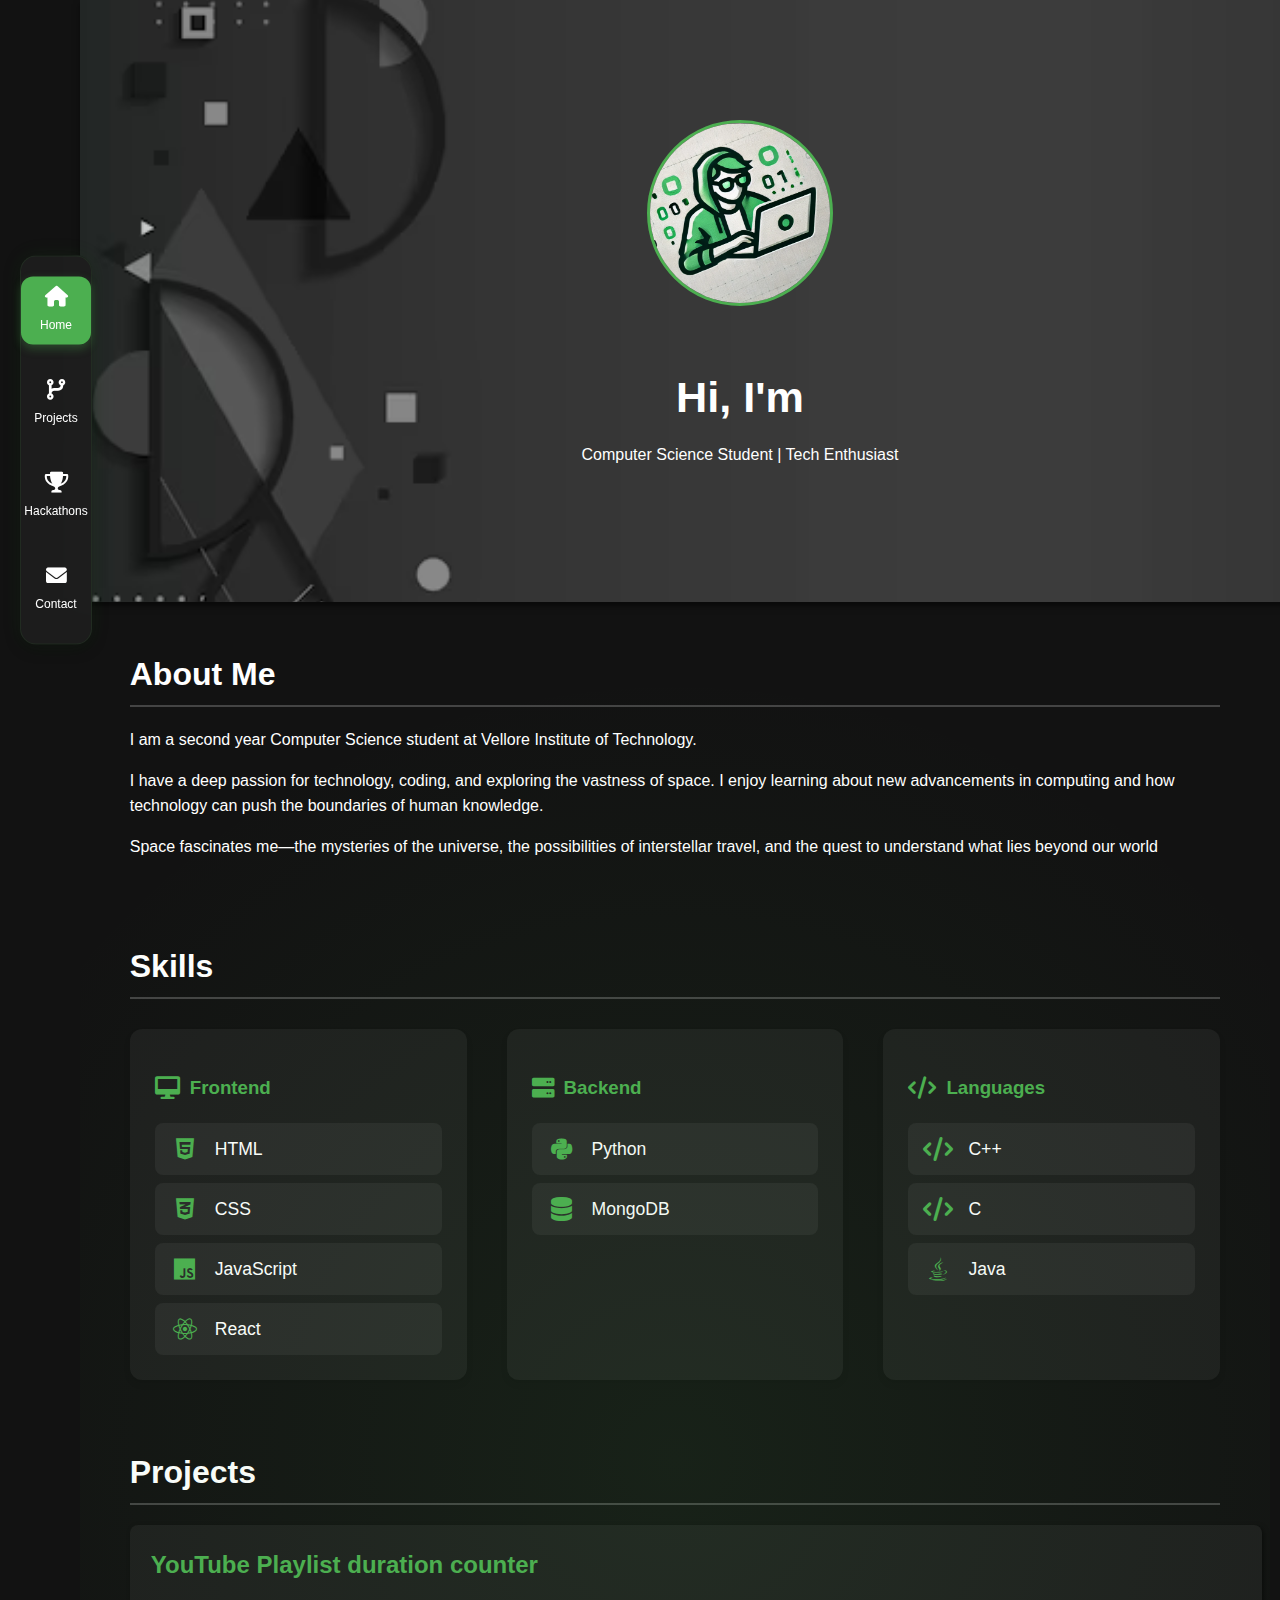
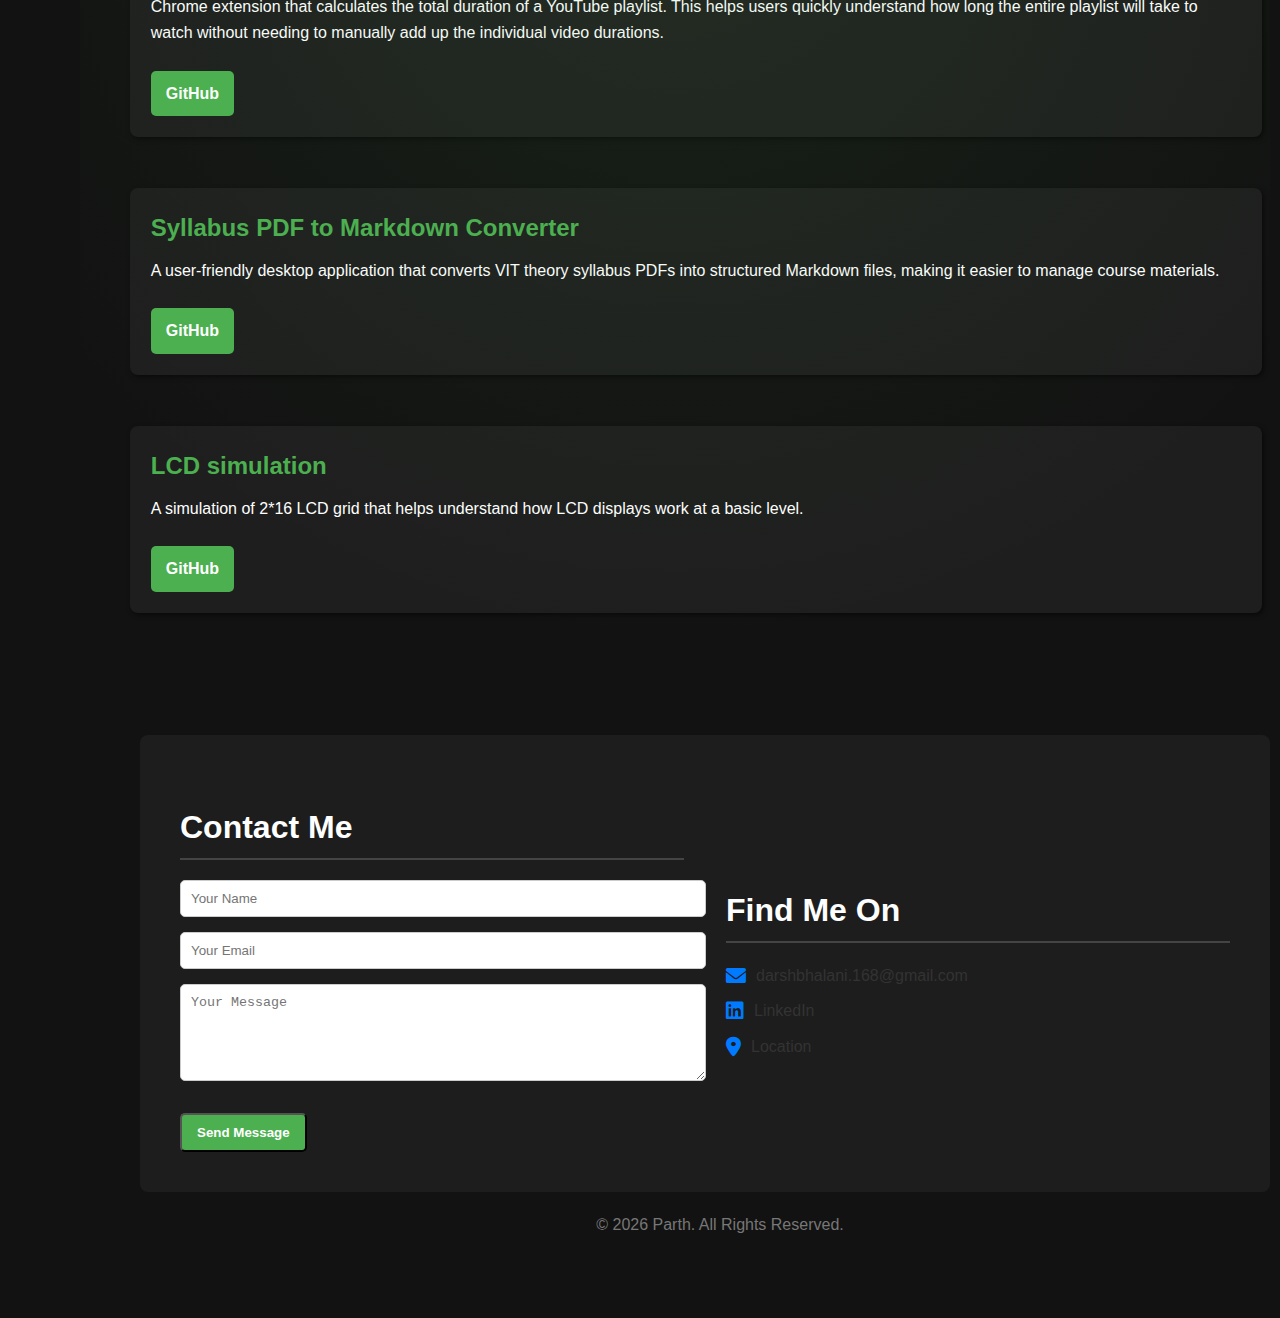
==== index.html @ 6e4da3e2 "Add files via upload" ====
<!DOCTYPE html>
<html lang="en">
<head>
    <meta charset="UTF-8">
    <meta name="viewport" content="width=device-width, initial-scale=1.0">
    <title>Darsh's Portfolio</title>
    <link rel="stylesheet" href="styles.css">
    <link rel="stylesheet" href="https://cdnjs.cloudflare.com/ajax/libs/font-awesome/6.0.0-beta3/css/all.min.css">
</head>
<body>
    <nav class="nav-links">
        <a href="index.html" class="active">
            <i class="fas fa-home"></i>
            Home
        </a>
        <a href="projects.html">
            <i class="fas fa-code-branch"></i>
            Projects
        </a>
        <a href="hackathons.html">
            <i class="fas fa-trophy"></i>
            Hackathons
        </a>
        <a href="#contact"> 
            <i class="fas fa-envelope"></i>
            Contact
        </a>
    </nav>

    <div class="main-content">
        <header id="home">
            <div class="container">
                <img src="profile.png" alt="Profile Picture" class="profile-img">
                <!-- <h1>Hi, I'm <span class="highlight">Darsh </span></h1> -->
                <h1 id="typewriter"></h1>
                <p>Computer Science Student | Tech Enthusiast</p>
            </div>
        </header>

        <section id="about" class="container">
            <h2>About Me</h2>
            <p>I am a second year Computer Science student at Vellore Institute of Technology.</p>
            <p>I have a deep passion for technology, coding, and exploring the vastness of space. I enjoy learning about new advancements in computing and how technology can push the boundaries of human knowledge.</p>
            <p>Space fascinates me—the mysteries of the universe, the possibilities of interstellar travel, and the quest to understand what lies beyond our world</p>
        </section>

        <section id="skills" class="container">
            <h2>Skills</h2>
            <div class="skills-grid">
                <!-- Frontend Development -->
                <div class="skill-category">
                    <h3><i class="fas fa-desktop"></i> Frontend</h3>
                    <div class="skills-list">
                        <div class="skill-item">
                            <i class="fab fa-html5"></i>
                            <span class="skill-name">HTML</span>
                        </div>
                        <div class="skill-item">
                            <i class="fab fa-css3-alt"></i>
                            <span class="skill-name">CSS</span>
                        </div>
                        <div class="skill-item">
                            <i class="fab fa-js"></i>
                            <span class="skill-name">JavaScript</span>
                        </div>
                        <div class="skill-item">
                            <i class="fab fa-react"></i>
                            <span class="skill-name">React</span>
                        </div>
                    </div>
                </div>

                <!-- Backend Development -->
                <div class="skill-category">
                    <h3><i class="fas fa-server"></i> Backend</h3>
                    <div class="skills-list">
                        <div class="skill-item">
                            <i class="fab fa-python"></i>
                            <span class="skill-name">Python</span>
                        </div>
                        <div class="skill-item">
                            <i class="fas fa-database"></i>
                            <span class="skill-name">MongoDB</span>
                        </div>
                    </div>
                </div>

                <!-- Programming Languages -->
                <div class="skill-category">
                    <h3><i class="fas fa-code"></i> Languages</h3>
                    <div class="skills-list">
                        <div class="skill-item">
                            <i class="fas fa-code"></i>
                            <span class="skill-name">C++</span>
                        </div>
                        <div class="skill-item">
                            <i class="fas fa-code"></i>
                            <span class="skill-name">C</span>
                        </div>
                        <div class="skill-item">
                            <i class="fab fa-java"></i>
                            <span class="skill-name">Java</span>
                        </div>
                    </div>
                </div>
            </div>
        </section>

        <section id="projects" class="container">
            <h2>Projects</h2>
            <div class="project">
                <h3>YouTube Playlist duration counter</h3>
                <p>Chrome extension that calculates the total duration of a YouTube playlist. This helps users quickly understand how long the entire playlist will take to watch without needing to manually add up the individual video durations.</p>
                <a href="https://github.com/vhagr98/yt-playlist-duration-counter" class="btn">GitHub</a>    
            </div><br><br>
            <div class="project">
                <h3>Syllabus PDF to Markdown Converter</h3>
                <p>A user-friendly desktop application that converts VIT theory syllabus PDFs into structured Markdown files, making it easier to manage course materials.</p>
                <a href="https://github.com/vhagr98/syllabus-markdown-master" class="btn">GitHub</a>
            </div><br><br>
            <div class="project">
                <h3>LCD simulation</h3>
                <p>A simulation of 2*16 LCD grid that helps understand how LCD displays work at a basic level.</p>
                <a href="https://github.com/vhagr98/lcd-simulation" class="btn">GitHub</a>
            </div>
        </section><br><br><br><br>

        <section id="contact" class="contact-container">
            <div class="contact-left">
                <h2>Contact Me</h2>
                <form action="mailto:darshbhalani.168@gmail.com" method="post" enctype="text/plain">
                    <div class="input-box">
                        <input type="text" name="name" placeholder="Your Name" required>
                    </div>
                    <div class="input-box">
                        <input type="email" name="email" placeholder="Your Email" required>
                    </div>
                    <div class="input-box">
                        <textarea name="message" placeholder="Your Message" rows="5" required></textarea>
                    </div>
                    <button type="submit" class="btn">Send Message</a>
                </form>
            </div>
        
            <div class="contact-right">
                <h2>Find Me On</h2>
                <div class="social-icons">
                    <a href="mailto:your-email@gmail.com"><i class="fas fa-envelope"></i> darshbhalani.168@gmail.com</a>
                    <a href="https://www.linkedin.com/in/your-profile"><i class="fab fa-linkedin"></i> LinkedIn</a>
                    <a href="#"><i class="fas fa-map-marker-alt"></i> Location</a>
                </div>
            </div>
        </section>
        
        <footer>
            <p id="copyright"></p>
        </footer>
    </div>

    <script src="script.js"></script>
</body>
</html>
---- styles.css ----
/* General Styles */
body {
    font-family: 'Arial', sans-serif;
    margin: 0;
    padding: 0;
    background-color: #121212;
    color: #ffffff;
    line-height: 1.6;
    min-height: 100vh;
    overflow-x: hidden;
}

h1,
h2,
h3 {
    font-family: 'Verdana', sans-serif;
    margin-bottom: 10px;
    /* margin-left:10px; */
}

h1 {
    font-size: 2.7rem;
}

h2 {
    font-size: 2rem;
    border-bottom: 2px solid #444;
    padding-bottom: 5px;
    margin-bottom: 20px;
}

p {
    margin: 0 0 15px;
}

#home {
    background: url('creative-geometric-design-space_53876-89787.avif') no-repeat center center/cover;
    text-align: center;
    padding: 100px 20px;
}

/* Layout */
.main-content {
    width: calc(100vw - 90px); /* Adjusted width to account for nav */
    min-height: 100vh;
    position: relative;
    padding-bottom: 60px;
    margin-left: 80px;
}

/* Container */
.container {
    max-width: 95%;
    margin: 0 auto;
    padding: 20px;
    width: 100%;
    box-sizing: border-box;
}

/* Header */
header {
    text-align: center;
    min-height: 350px;
    padding: 60px 20px;
    background: linear-gradient(135deg, #1a1a1a 0%, #2a2a2a 100%);
    box-shadow: 0 4px 6px rgba(0, 0, 0, 0.5);
    display: flex;
    align-items: center;
    justify-content: center;
    width: 100vw;
}

header::before {
    content: '';
    position: absolute;
    top: 0;
    left: 0;
    right: 0;
    bottom: 0;
    background: radial-gradient(circle at 50% 50%, rgba(76, 175, 80, 0.1) 0%, transparent 50%);
    pointer-events: none;
}

header .container {
    width: 100%;
}

header .profile-img {
    width: 180px;
    height: 180px;
    border-radius: 50%;
    border: 3px solid #4caf50;
    transition: transform 0.3s ease, border-color 0.3s ease;
    margin-bottom: 20px;
}

header .profile-img:hover {
    transform: scale(1.1);
    border-color: #45a049;
    box-shadow: 0 6px 15px rgba(72, 239, 128, 0.3);
}

.highlight {
    color: #4caf50;
}

/* Skills Section */
.skills-grid {
    display: grid;
    grid-template-columns: repeat(auto-fit, minmax(300px, 1fr));
    gap: 40px;
    margin-top: 30px;
    width: 100%;
}

.skill-category {
    background: #1e1e1e;
    border-radius: 12px;
    padding: 25px;
    box-shadow: 0 4px 6px rgba(0, 0, 0, 0.1);
    transition: transform 0.3s ease;
}

.skill-category:hover {
    transform: translateY(-5px);
}

.skill-category h3 {
    color: #4caf50;
    margin-bottom: 20px;
    display: flex;
    align-items: center;
    gap: 10px;
}

.skill-category h3 i {
    font-size: 1.2em;
}

.skills-list {
    display: flex;
    flex-direction: column;
    gap: 15px;
}

.skill-item {
    display: flex;
    align-items: center;
    gap: 15px;
    padding: 12px 15px;
    background: #2a2a2a;
    border-radius: 8px;
    transition: all 0.3s ease;
}

.skill-item:hover {
    background: #333;
    transform: translateX(5px);
    box-shadow: 0 2px 8px rgba(76, 175, 80, 0.2);
}

.skill-item i {
    font-size: 1.5em;
    color: #4caf50;
    width: 30px;
    text-align: center;
}

.skill-name {
    font-weight: 500;
    font-size: 1.1em;
}

/* Projects */
.project {
    width: 100%;
    padding: 20px;
    background: #1e1e1e;
    border-radius: 8px;
    box-shadow: 2px 2px 5px rgba(0, 0, 0, 0.5);
    transition: transform 0.3s, box-shadow 0.3s;
    border: 1px solid transparent;
}

.project:hover {
    transform: translateY(-5px);
    box-shadow: 0 5px 15px rgba(76, 175, 80, 0.2);
    border-color: #4caf50;
}

.project h3 {
    margin-top: 0;
    font-size: 1.5rem;
    color: #4caf50;
}

.btn {
    display: inline-block;
    text-decoration: none;
    font-weight: 600;
    background: #4caf50;
    color: #fff;
    padding: 10px 15px;
    margin-top: 10px;
    border-radius: 5px;
    transition: background 0.3s;
}

.btn:hover {
    background: #2e7d32;
}

/* Socials */
.social-links {
    display: flex;
    justify-content: space-around;
    flex-wrap: wrap;
    gap: 15px;
    margin-top: 20px;
    margin-bottom: 40px;
    padding: 10px;
    background: #1e1e1e;
    border-radius: 8px;
    box-shadow: 2px 2px 5px rgba(0, 0, 0, 0.5);
}

.social-icon {
    font-size: 2rem;
    color: #4caf50;
    transition: color 0.3s;
}

.social-icon:hover {
    color: #45a049;
}

/* Footer */
footer {
    position: relative;
    margin-top: auto;
    bottom: 0;
    width: 100vw;
    text-align: center;
    padding: 20px;
    background: #121212;
    color: #777;
    box-sizing: border-box;
}

#copyright {
    margin: 0;
}


/* Project Tech Tags */
.project-tech {
    margin: 10px 0;
}

.project-tech span {
    background: #2a2a2a;
    padding: 5px 10px;
    border-radius: 4px;
    font-size: 0.9rem;
    color: #4caf50;
}

/* Hackathon Card - Slightly Larger but Still Optimized */
.hackathon-entry {
    background: #1e1e1e;
    border-radius: 10px;
    padding: 20px;
    margin: 0 auto;
    max-width: 680px;
    border: 1px solid #333;
    box-shadow: 0 2px 6px rgba(0, 0, 0, 0.2);
    transition: transform 0.3s, box-shadow 0.3s;
}

.hackathon-entry:hover {
    transform: translateY(-3px);
    box-shadow: 0 5px 15px rgba(76, 175, 80, 0.3);
}

.hackathon-entry h2 {
    font-size: 20px;
    margin: 0 0 14px 0;
    color: #fff;
}


/* Meta Info - Slightly Larger */
.hackathon-meta {
    display: flex;
    justify-content: space-between;
    font-size: 13px;
    color: #aaa;
    padding-bottom: 14px;
    border-bottom: 1px solid #333;
    margin-bottom: 14px;
}

.hackathon-meta span {
    display: flex;
    align-items: center;
    gap: 5px;
}

.two-column {
    display: grid;
    grid-template-columns: 1fr 1fr;
    gap: 20px;
}

.section {
    margin-bottom: 16px;
}

.section h3 {
    font-size: 16px;
    margin: 0 0 10px 0;
    color: #4caf50;
    font-weight: 500;
}

.section p {
    font-size: 14px;
    line-height: 1.5;
    margin: 0 0 10px 0;
    color: #ccc;
}

/* Tech Stack Pills - Slightly Larger */
.skills-list {
    display: flex;
    flex-wrap: wrap;
    gap: 8px;
    margin: 0;
    padding: 0;
    list-style: none;
}

.skills-list li {
    background: rgba(76, 175, 80, 0.1);
    border: 1px solid rgba(76, 175, 80, 0.3);
    padding: 4px 10px;
    border-radius: 5px;
    font-size: 13px;
    display: inline-flex;
    align-items: center;
    gap: 5px;
    width: auto;
    max-width: fit-content;
}

/* Bullet Lists - Slightly Larger */
ul.bullet-list {
    margin: 0 0 0 18px;
    padding: 0;
    font-size: 14px;
    list-style-type: disc;
}

ul.bullet-list li {
    margin-bottom: 6px;
}

/* Project Links */
.project-links {
    display: flex;
    gap: 8px;
    margin-top: 12px;
}

.btn-h {
    background: #2a2a2a;
    color: #4caf50;
    border: 1px solid #4caf50;
    padding: 6px 12px;
    border-radius: 4px;
    font-size: 12px;
    text-decoration: none;
    transition: all 0.2s;
}

.btn-h:hover {
    background: #4caf50;
    color: #fff;
}


/* Legacy Support for Old HTML Structure */
.hackathon-content {
    margin-top: 15px;
}

.hackathon-content h3 {
    color: #4caf50;
    margin-top: 15px;
    font-size: 14px;
    font-weight: 500;
}

.hackathon-content ul {
    list-style-type: disc;
    margin-left: 16px;
    margin-bottom: 12px;
    font-size: 13px;
}

.hackathon-content p {
    font-size: 13px;
    line-height: 1.4;
    color: #ccc;
    margin-bottom: 8px;
}

.hackathon-content .project-links {
    display: flex;
    gap: 8px;
    margin-top: 12px;
}

/* Navigation */
.nav-links {
    position: fixed;
    left: 20px;
    top: 50%;
    transform: translateY(-50%);
    height: auto;
    width: 70px;
    background: rgba(30, 30, 30, 0.95);
    display: flex;
    flex-direction: column;
    align-items: center;
    padding: 20px 0;
    gap: 25px;
    border-radius: 16px;
    box-shadow: 0 4px 15px rgba(0, 0, 0, 0.3),
        0 0 20px rgba(76, 175, 80, 0.1);
    z-index: 1000;
    /* Increased z-index to ensure it's above everything */
    border: 1px solid rgba(76, 175, 80, 0.1);
    backdrop-filter: blur(10px);
}

.nav-links a {
    color: #fff;
    text-decoration: none;
    padding: 10px;
    border-radius: 12px;
    transition: all 0.3s ease;
    display: flex;
    flex-direction: column;
    align-items: center;
    gap: 5px;
    width: 50px;
    text-align: center;
    font-size: 0.75rem;
}

.nav-links a i {
    font-size: 1.3rem;
    margin-bottom: 3px;
}

.nav-links a:hover {
    background-color: #2a2a2a;
    transform: translateY(-2px);
    color: #4caf50;
}

.nav-links a.active {
    background-color: #4caf50;
    color: white;
    box-shadow: 0 4px 10px rgba(76, 175, 80, 0.3);
}

.nav-links a.active:hover {
    background-color: #45a049;
    transform: translateY(-2px);
}

.contact-container {
    display: flex;
    justify-content: space-between;
    align-items: center;
    padding:40px;
    margin-left:60px;
    background: #1d1d1d;
    border-radius: 8px;
}

.contact-left, .contact-right {
    width: 48%;
}

.contact-left form .input-box {
    margin-bottom: 15px;
}

.contact-left input, .contact-left textarea {
    width: 100%;
    padding: 10px;
    border: 1px solid #ccc;
    border-radius: 5px;
}

.contact-right .social-icons a {
    display: flex;
    align-items: center;
    gap: 10px;
    text-decoration: none;
    color: #333;
    margin-bottom: 10px;
}

.contact-right .social-icons a i {
    font-size: 20px;
    color: #007bff;
}


/* Animations and Transitions */
@keyframes fadeIn {
    from {
        opacity: 0;
        transform: translateY(20px);
    }

    to {
        opacity: 1;
        transform: translateY(0);
    }
}

.container section,
.project,
.hackathon-entry {
    animation: fadeIn 0.6s ease-out;
}

/* Scroll to top button */
.scroll-top {
    position: fixed;
    bottom: 20px;
    right: 20px;
    background: #4caf50;
    color: white;
    width: 40px;
    height: 40px;
    border-radius: 50%;
    display: flex;
    align-items: center;
    justify-content: center;
    text-decoration: none;
    opacity: 0;
    transition: opacity 0.3s, transform 0.3s;
    box-shadow: 0 2px 5px rgba(0, 0, 0, 0.3);
    z-index: 1000;
}

.scroll-top.visible {
    opacity: 1;
    cursor: pointer;
}

.scroll-top:hover {
    transform: translateY(-3px);
    background: #45a049;
}

/* Loading animation */
.loading {
    display: none;
    position: fixed;
    top: 0;
    left: 0;
    width: 100%;
    height: 100%;
    background: rgba(18, 18, 18, 0.9);
    z-index: 9999;
    justify-content: center;
    align-items: center;
}

.loading.visible {
    display: flex;
}

.loading-spinner {
    width: 50px;
    height: 50px;
    border: 3px solid #4caf50;
    border-top: 3px solid transparent;
    border-radius: 50%;
    animation: spin 1s linear infinite;
}

@keyframes spin {
    0% {
        transform: rotate(0deg);
    }

    100% {
        transform: rotate(360deg);
    }
}

/* Responsive improvements */
@media (max-width: 768px) {
     .container {
        max-width: 100%;
        padding: 15px;
    }
    .nav-links {
        position: fixed;
        left: 50%;
        bottom: 20px;
        top: auto;
        transform: translateX(-50%);
        width: 75%;
        /* Reduced width to make it thinner */
        height: 60px;
        /* Slightly reduced height */
        flex-direction: row;
        padding: 8px;
        gap: 0;
        border-radius: 12px;
        justify-content: space-between;
    }

    .nav-links a {
        flex: 1;
        text-align: center;
        padding: 10px 0;
        font-size: 0.8rem;
        display: flex;
        flex-direction: column;
        align-items: center;
        justify-content: center;
    }

    .nav-links a i {
        font-size: 1.1rem;
    }
}
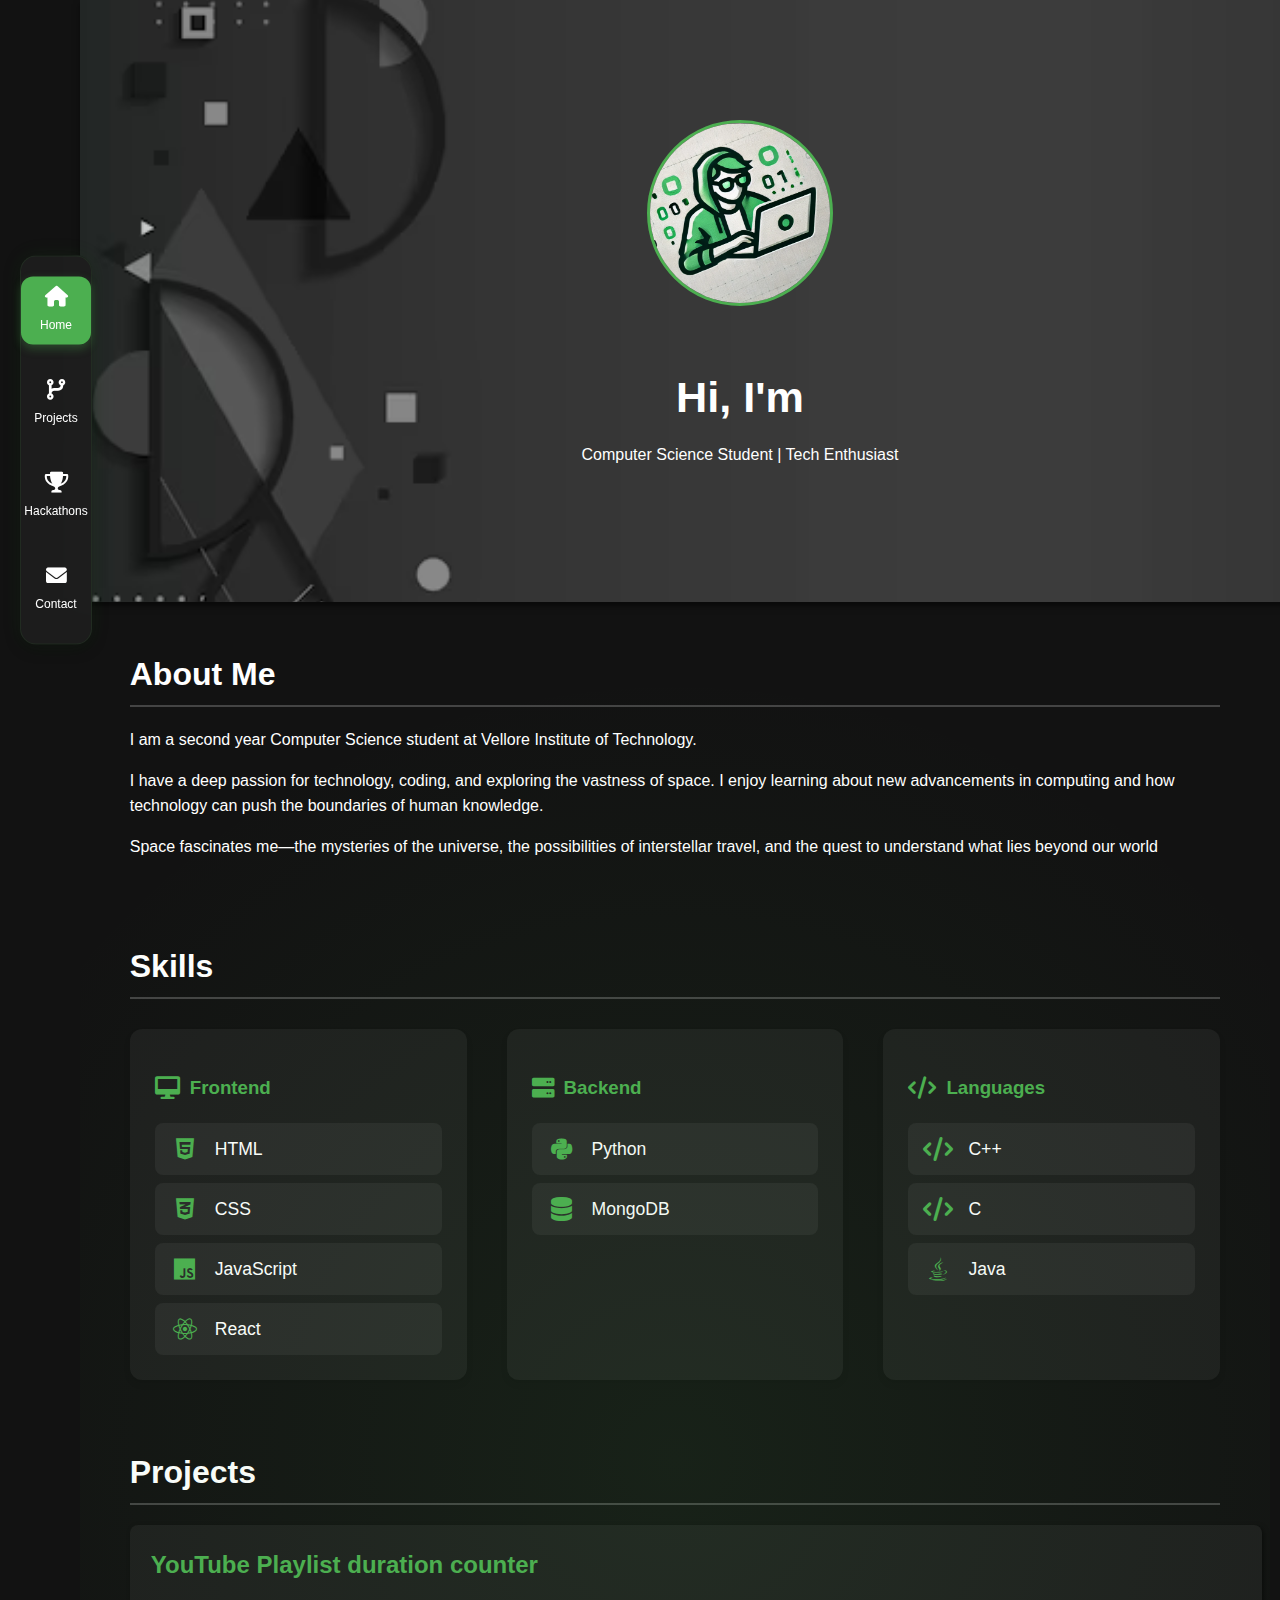
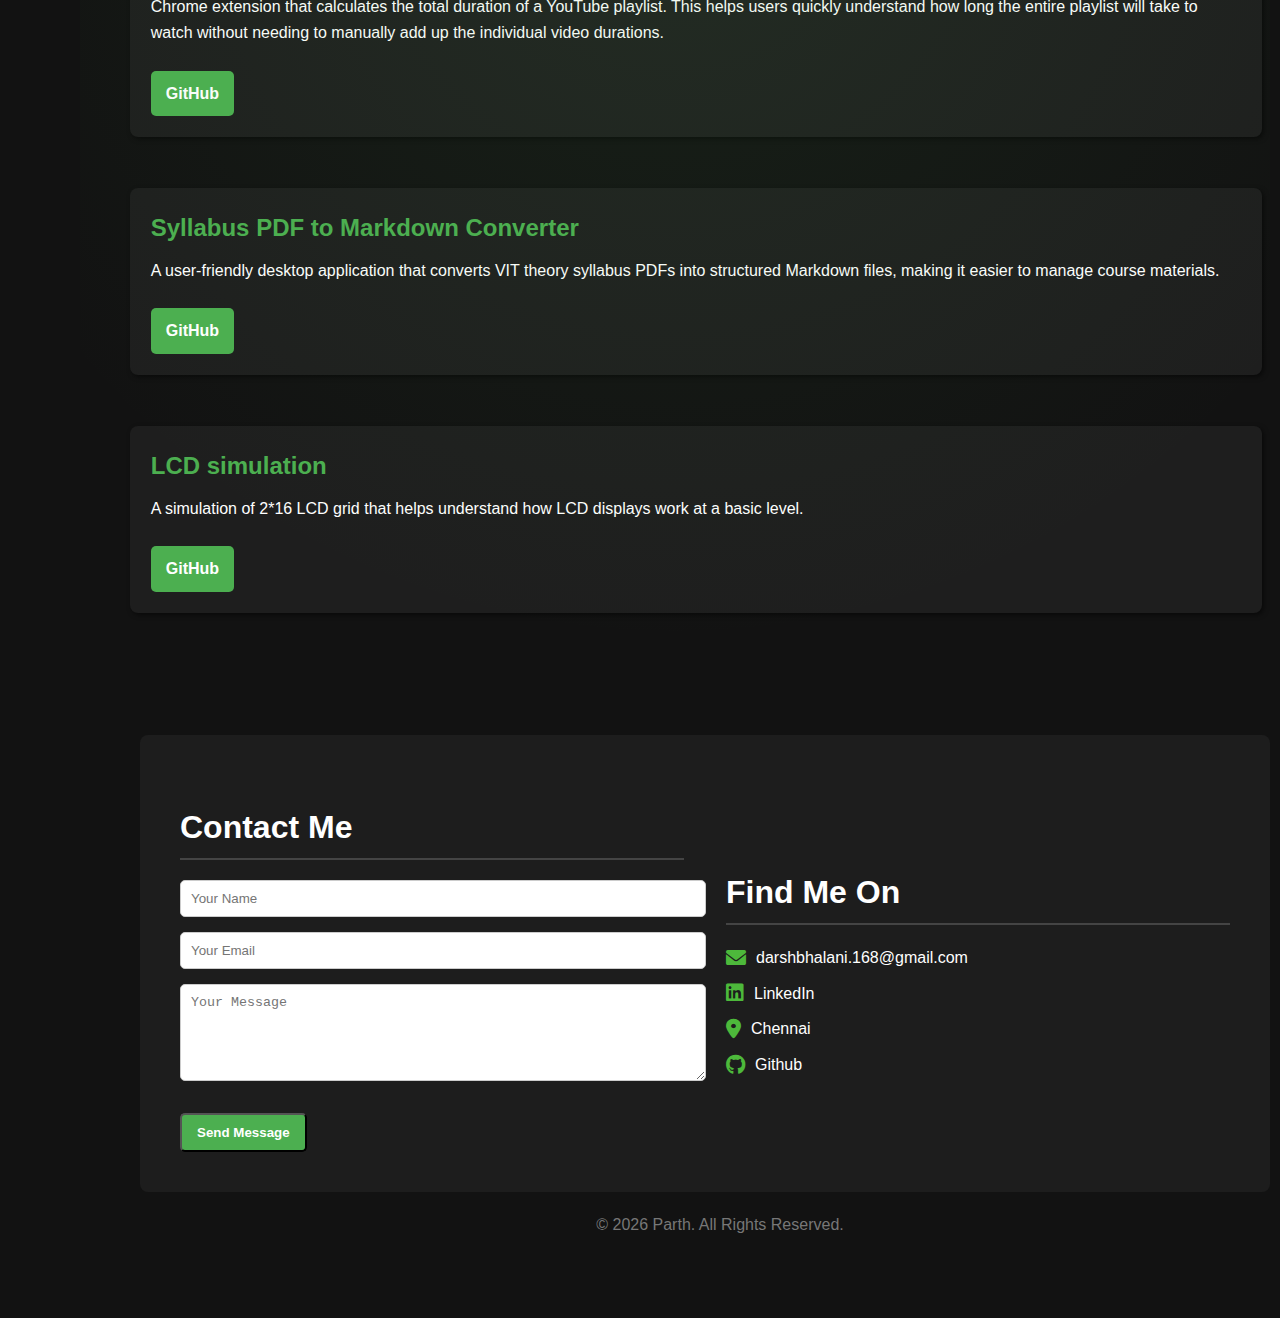
==== commit d64ede4a: "Add files via upload" ====
--- a/index.html
+++ b/index.html
@@ -138,16 +138,17 @@
                     <div class="input-box">
                         <textarea name="message" placeholder="Your Message" rows="5" required></textarea>
                     </div>
-                    <button type="submit" class="btn">Send Message</a>
+                    <button type="submit" class="btn">Send Message</button>
                 </form>
             </div>
         
             <div class="contact-right">
                 <h2>Find Me On</h2>
                 <div class="social-icons">
-                    <a href="mailto:your-email@gmail.com"><i class="fas fa-envelope"></i> darshbhalani.168@gmail.com</a>
-                    <a href="https://www.linkedin.com/in/your-profile"><i class="fab fa-linkedin"></i> LinkedIn</a>
-                    <a href="#"><i class="fas fa-map-marker-alt"></i> Location</a>
+                    <a href="mailto:your-email@gmail.com" style="color:white"><i class="fas fa-envelope"></i> darshbhalani.168@gmail.com</a>
+                    <a href="https://www.linkedin.com/in/darsh-bhalani-02242228b/" style="color:white"><i class="fab fa-linkedin"></i> LinkedIn</a>
+                    <a href="#" style="color:white" ><i class="fas fa-map-marker-alt"></i> Chennai</a>
+                    <a href="#" style="color:white"><i class="fab fa-github"></i>Github</a>
                 </div>
             </div>
         </section>
--- a/styles.css
+++ b/styles.css
@@ -210,29 +210,6 @@
     background: #2e7d32;
 }
 
-/* Socials */
-.social-links {
-    display: flex;
-    justify-content: space-around;
-    flex-wrap: wrap;
-    gap: 15px;
-    margin-top: 20px;
-    margin-bottom: 40px;
-    padding: 10px;
-    background: #1e1e1e;
-    border-radius: 8px;
-    box-shadow: 2px 2px 5px rgba(0, 0, 0, 0.5);
-}
-
-.social-icon {
-    font-size: 2rem;
-    color: #4caf50;
-    transition: color 0.3s;
-}
-
-.social-icon:hover {
-    color: #45a049;
-}
 
 /* Footer */
 footer {
@@ -483,12 +460,14 @@
 
 .contact-container {
     display: flex;
+    flex-wrap: wrap;
     justify-content: space-between;
     align-items: center;
     padding:40px;
     margin-left:60px;
     background: #1d1d1d;
     border-radius: 8px;
+    flex-direction: row;
 }
 
 .contact-left, .contact-right {
@@ -517,7 +496,7 @@
 
 .contact-right .social-icons a i {
     font-size: 20px;
-    color: #007bff;
+    color: #4db93b;
 }
 
 
@@ -609,10 +588,15 @@
 
 /* Responsive improvements */
 @media (max-width: 768px) {
-     .container {
+    .main-content {
+        margin-left: 0; /* Remove the left margin on mobile devices */
+    }
+
+    .container {
         max-width: 100%;
         padding: 15px;
     }
+
     .nav-links {
         position: fixed;
         left: 50%;
@@ -620,9 +604,7 @@
         top: auto;
         transform: translateX(-50%);
         width: 75%;
-        /* Reduced width to make it thinner */
         height: 60px;
-        /* Slightly reduced height */
         flex-direction: row;
         padding: 8px;
         gap: 0;
@@ -644,4 +626,56 @@
     .nav-links a i {
         font-size: 1.1rem;
     }
-}+    .contact-container {
+        flex-direction: column; /* Stack items vertically */
+        text-align: center; /* Center align for better look */
+    }
+    #contact h2 {
+        font-size: 20px; /* Adjust the font size for smaller screens */
+        text-align: center; 
+        white-space: nowrap;
+    }
+
+    .social-icons {
+        margin-top: 10px; /* Add spacing between contact info and icons */
+    }
+
+    .social-icons {
+        display: flex;
+        flex-direction: column;
+        align-items: center;
+        margin-top: 20px; /* Space below the form */
+    }
+    
+    .projects-container {
+        display: flex;
+        flex-direction: column; /* Ensures cards appear in a vertical list */
+        align-items: center;
+        gap: 30px; /* Adds spacing between cards */
+        padding: 20px;
+    }
+
+    .project-card {
+        width: 90%; /* Make cards take up almost full width */
+        max-width: 400px; /* Limit max width to prevent overly large cards */
+        height: auto; /* Allow cards to adjust height automatically */
+    }
+
+    .card-inner {
+        height: 100%;
+    }
+
+    .card-front img {
+        width: 100%;
+        max-width: 250px; /* Keeps images responsive */
+    }
+
+    .card-back {
+        padding: 15px;
+    }
+
+    .card-back p {
+        font-size: 14px;
+    }
+}
+
